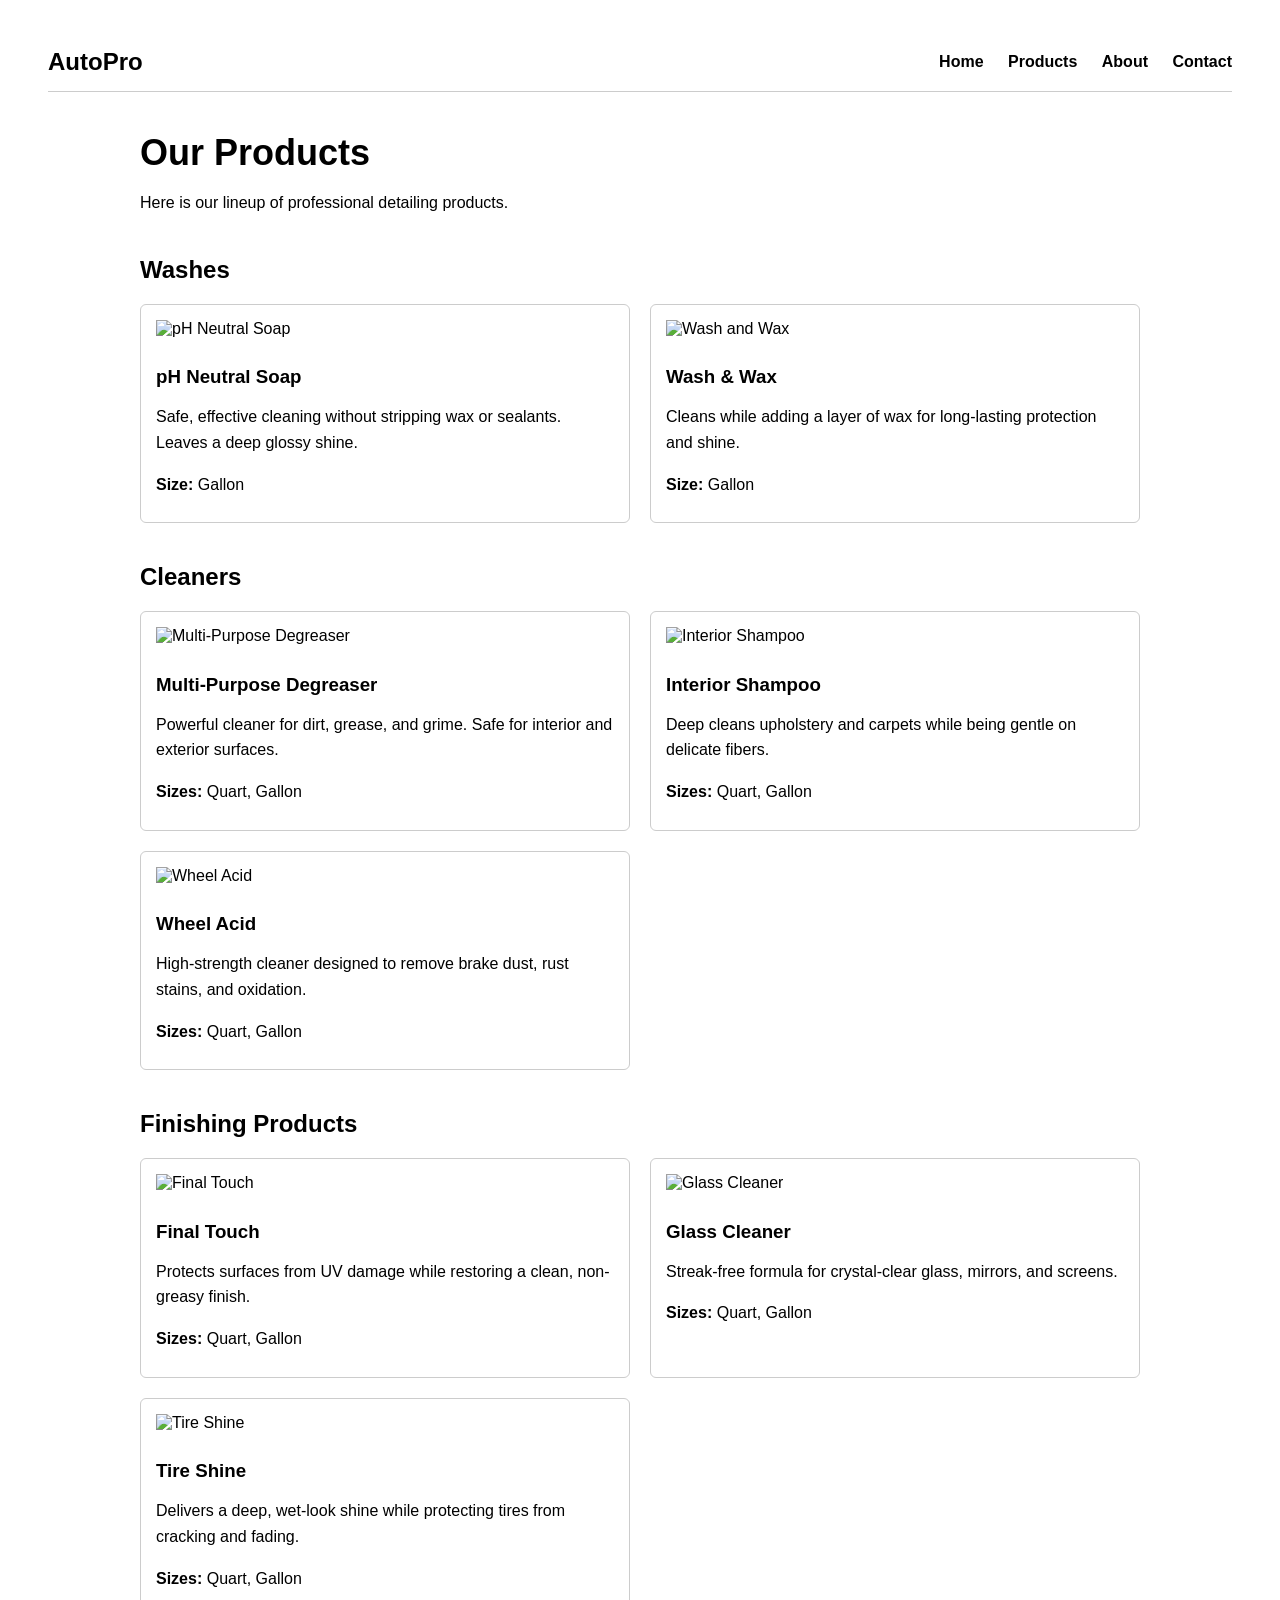
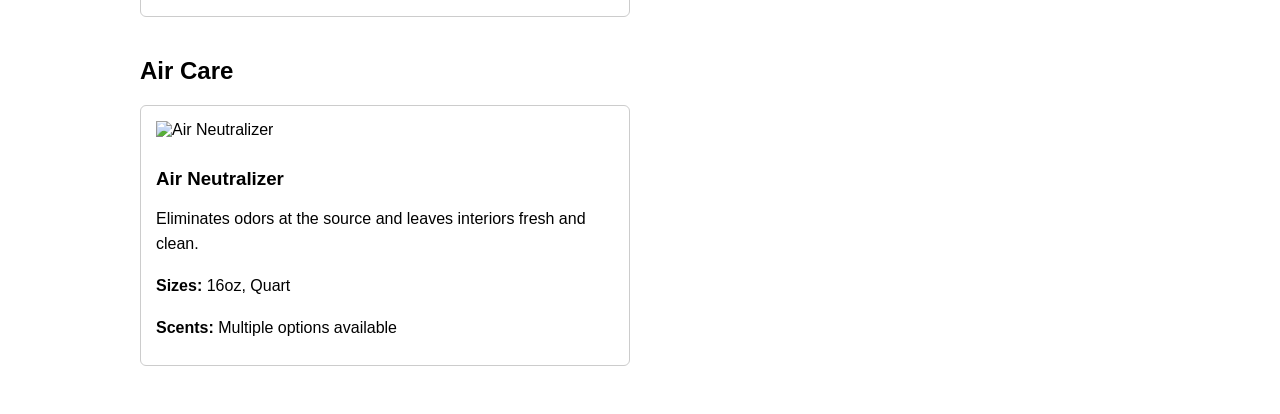
==== products.html @ 37c7d81a "Add files via upload" ====
<!DOCTYPE html>
<html>
<head>
  <title>Products | AutoPro</title>
  <link rel="stylesheet" href="style.css">
</head>

<body>

<header>
  <h2>AutoPro</h2>
<nav>
  <a href="index.html">Home</a>
  <a href="products.html">Products</a>
  <a href="about.html">About</a>
  <a href="contact.html">Contact</a>
</nav>
</header>

<main class="container">
  <h1>Our Products</h1>

  <p>Here is our lineup of professional detailing products.</p>

  <h2>Washes</h2>
  <div class="product-grid">
    <div class="product-card">
      <img src="images/ph-soap.jpg" alt="pH Neutral Soap">
      <h3>pH Neutral Soap</h3>
      <p>
        Safe, effective cleaning without stripping wax or sealants.
        Leaves a deep glossy shine.
      </p>
      <p><strong>Size:</strong> Gallon</p>
    </div>

    <div class="product-card">
      <img src="images/wash-wax.jpg" alt="Wash and Wax">
      <h3>Wash &amp; Wax</h3>
      <p>
        Cleans while adding a layer of wax for long-lasting protection and shine.
      </p>
      <p><strong>Size:</strong> Gallon</p>
    </div>
  </div>

   <h2>Cleaners</h2>
<div class="product-grid">
  <div class="product-card">
    <img src="images/degreaser.jpg" alt="Multi-Purpose Degreaser">
    <h3>Multi-Purpose Degreaser</h3>
    <p>
      Powerful cleaner for dirt, grease, and grime. Safe for interior and exterior surfaces.
    </p>
    <p><strong>Sizes:</strong> Quart, Gallon</p>
  </div>

  <div class="product-card">
    <img src="images/interior-shampoo.jpg" alt="Interior Shampoo">
    <h3>Interior Shampoo</h3>
    <p>
      Deep cleans upholstery and carpets while being gentle on delicate fibers.
    </p>
    <p><strong>Sizes:</strong> Quart, Gallon</p>
  </div>

  <div class="product-card">
    <img src="images/wheel-acid.jpg" alt="Wheel Acid">
    <h3>Wheel Acid</h3>
    <p>
      High-strength cleaner designed to remove brake dust, rust stains, and oxidation.
    </p>
    <p><strong>Sizes:</strong> Quart, Gallon</p>
  </div>
</div>

<h2>Finishing Products</h2>
<div class="product-grid">
  <div class="product-card">
    <img src="images/final-touch.jpg" alt="Final Touch">
    <h3>Final Touch</h3>
    <p>
      Protects surfaces from UV damage while restoring a clean, non-greasy finish.
    </p>
    <p><strong>Sizes:</strong> Quart, Gallon</p>
  </div>

  <div class="product-card">
    <img src="images/glass-cleaner.jpg" alt="Glass Cleaner">
    <h3>Glass Cleaner</h3>
    <p>
      Streak-free formula for crystal-clear glass, mirrors, and screens.
    </p>
    <p><strong>Sizes:</strong> Quart, Gallon</p>
  </div>

  <div class="product-card">
    <img src="images/tire-shine.jpg" alt="Tire Shine">
    <h3>Tire Shine</h3>
    <p>
      Delivers a deep, wet-look shine while protecting tires from cracking and fading.
    </p>
    <p><strong>Sizes:</strong> Quart, Gallon</p>
  </div>
</div>

<h2>Air Care</h2>
<div class="product-grid">
  <div class="product-card">
    <img src="images/air-neutralizer.jpg" alt="Air Neutralizer">
    <h3>Air Neutralizer</h3>
    <p>
      Eliminates odors at the source and leaves interiors fresh and clean.
    </p>
    <p><strong>Sizes:</strong> 16oz, Quart</p>
    <p><strong>Scents:</strong> Multiple options available</p>
  </div>
</div>
</main>

</body>
</html>
---- style.css ----
body {
  font-family: Arial, sans-serif;
  padding: 40px;
}

header {
  display: flex;
  justify-content: space-between;
  align-items: center;
  margin-bottom: 40px;
  padding-bottom: 15px;
  border-bottom: 1px solid #ccc;
}

nav a {
  margin-left: 15px;
  text-decoration: none;
  color: black;
  font-weight: bold;
}

main {
  max-width: 1000px;
}

.button {
  display: inline-block;
  margin-top: 15px;
  padding: 10px 16px;
  background-color: black;
  color: white;
  text-decoration: none;
}

h2 {
  margin-top: 40px;
}

.product-grid {
  display: grid;
  grid-template-columns: 1fr 1fr;
  gap: 20px;
  margin-top: 20px;
}

.product-card {
  border: 1px solid #ccc;
  padding: 15px;
  border-radius: 6px;
}

.product-card img {
  width: 100%;
  height: 150px;
  object-fit: contain;
  margin-bottom: 10px;
}
.container {
  max-width: 1000px;
  margin: 0 auto;
}
.hero {
  padding-top: 120px;
  padding-bottom: 120px;
  background-color: #e0e0e0;
}
.hero-box {
  background-color: white;
  padding: 30px;
  border-radius: 8px;
  max-width: 500px;
}
header h2 {
  margin: 0;
}

nav a {
  margin-left: 20px;
}
.hero-box h1 {
  font-size: 32px;
  margin-bottom: 15px;
}

.hero-box p {
  font-size: 16px;
  line-height: 1.5;
  margin-bottom: 20px;
  color: #444;
}
h1 {
  font-size: 36px;
  margin-bottom: 15px;
}

p {
  line-height: 1.6;
}

.product-card h3 {
  margin-bottom: 10px;
}

.product-card p {
  margin-bottom: 10px;
}
.contact-card {
  border: 1px solid #ccc;
  padding: 20px;
  border-radius: 6px;
  margin-top: 20px;
  max-width: 600px;
  background-color: white;
}
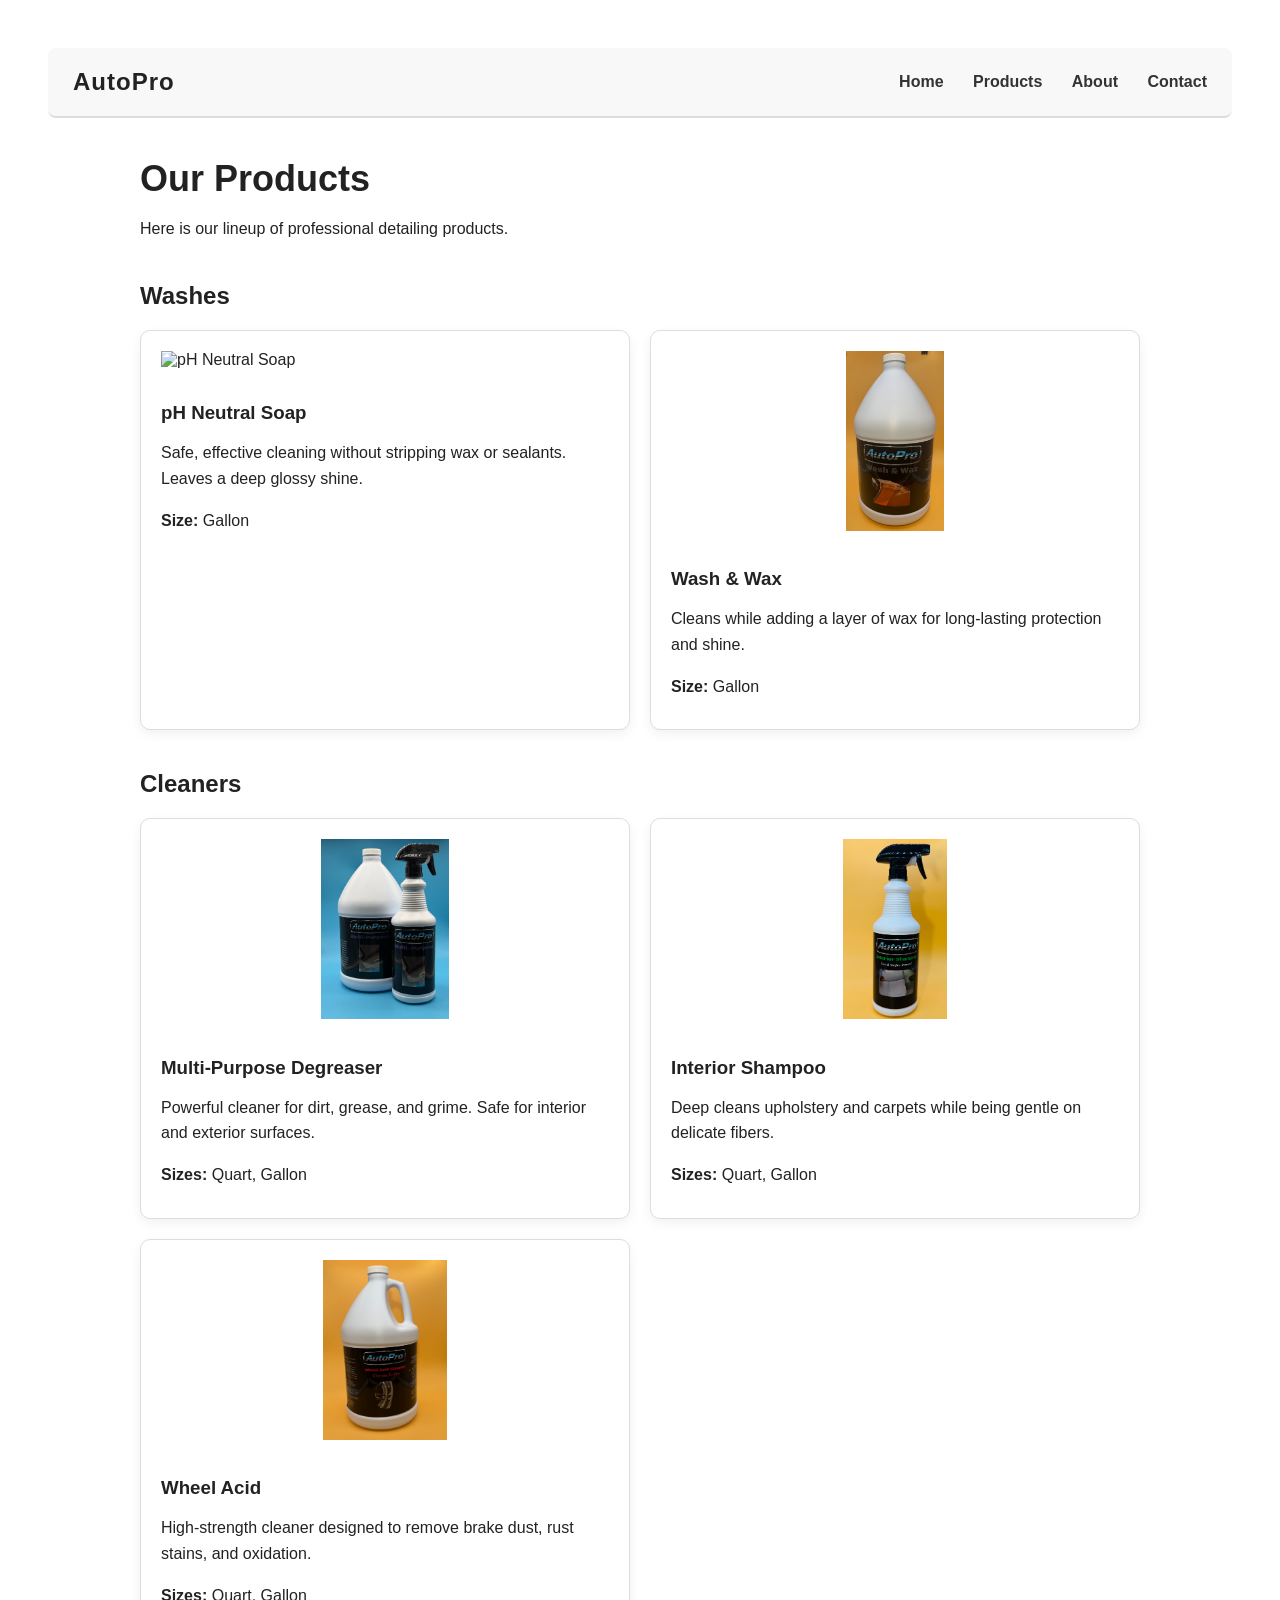
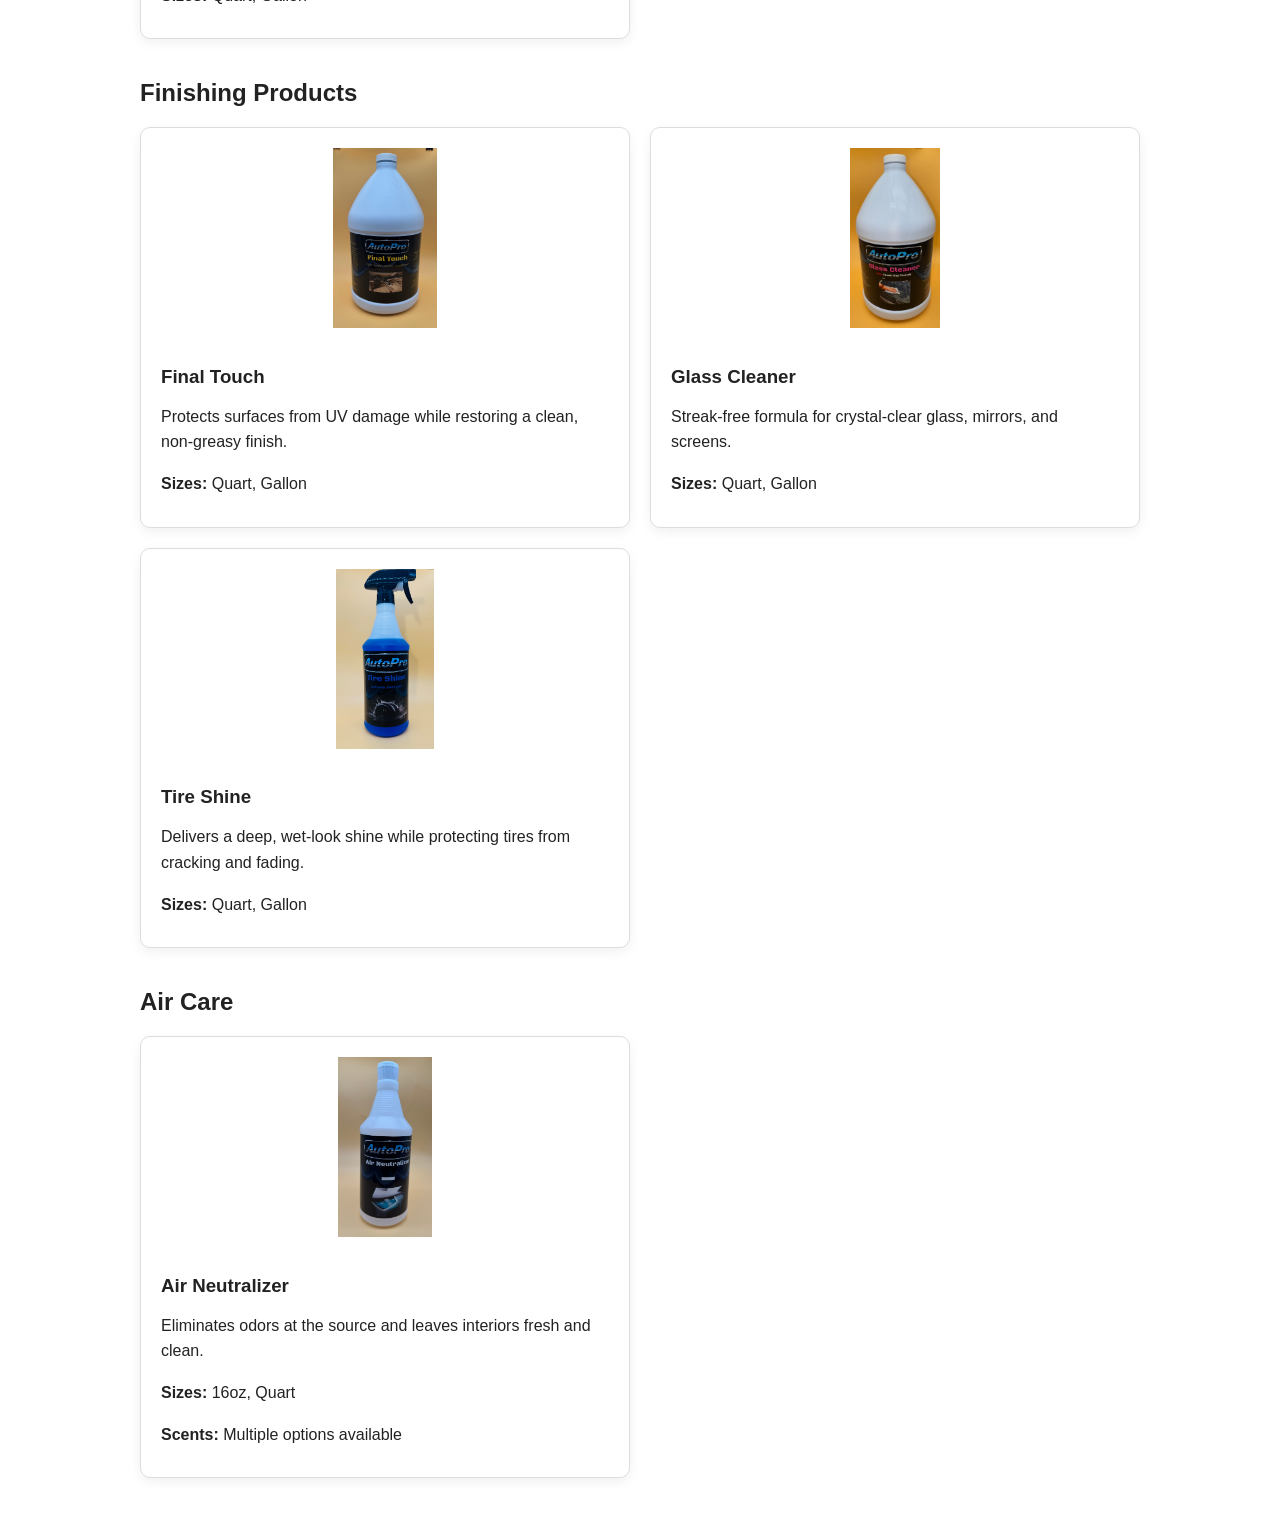
==== commit 70ea955d: "Add files via upload" ====
--- a/products.html
+++ b/products.html
@@ -35,7 +35,7 @@
     </div>
 
     <div class="product-card">
-      <img src="images/wash-wax.jpg" alt="Wash and Wax">
+      <img src="wash-wax.jpg" alt="Wash and Wax">
       <h3>Wash &amp; Wax</h3>
       <p>
         Cleans while adding a layer of wax for long-lasting protection and shine.
@@ -47,7 +47,7 @@
    <h2>Cleaners</h2>
 <div class="product-grid">
   <div class="product-card">
-    <img src="images/degreaser.jpg" alt="Multi-Purpose Degreaser">
+    <img src="degreaser.jpg" alt="Multi-Purpose Degreaser">
     <h3>Multi-Purpose Degreaser</h3>
     <p>
       Powerful cleaner for dirt, grease, and grime. Safe for interior and exterior surfaces.
@@ -56,7 +56,7 @@
   </div>
 
   <div class="product-card">
-    <img src="images/interior-shampoo.jpg" alt="Interior Shampoo">
+    <img src="interior-shampoo.jpg" alt="Interior Shampoo">
     <h3>Interior Shampoo</h3>
     <p>
       Deep cleans upholstery and carpets while being gentle on delicate fibers.
@@ -65,7 +65,7 @@
   </div>
 
   <div class="product-card">
-    <img src="images/wheel-acid.jpg" alt="Wheel Acid">
+    <img src="wheel-acid.jpg" alt="Wheel Acid">
     <h3>Wheel Acid</h3>
     <p>
       High-strength cleaner designed to remove brake dust, rust stains, and oxidation.
@@ -77,7 +77,7 @@
 <h2>Finishing Products</h2>
 <div class="product-grid">
   <div class="product-card">
-    <img src="images/final-touch.jpg" alt="Final Touch">
+    <img src="final-touch.jpg" alt="Final Touch">
     <h3>Final Touch</h3>
     <p>
       Protects surfaces from UV damage while restoring a clean, non-greasy finish.
@@ -86,7 +86,7 @@
   </div>
 
   <div class="product-card">
-    <img src="images/glass-cleaner.jpg" alt="Glass Cleaner">
+    <img src="glass-cleaner.jpg" alt="Glass Cleaner">
     <h3>Glass Cleaner</h3>
     <p>
       Streak-free formula for crystal-clear glass, mirrors, and screens.
@@ -95,7 +95,7 @@
   </div>
 
   <div class="product-card">
-    <img src="images/tire-shine.jpg" alt="Tire Shine">
+    <img src="tire-shine.jpg" alt="Tire Shine">
     <h3>Tire Shine</h3>
     <p>
       Delivers a deep, wet-look shine while protecting tires from cracking and fading.
@@ -107,7 +107,7 @@
 <h2>Air Care</h2>
 <div class="product-grid">
   <div class="product-card">
-    <img src="images/air-neutralizer.jpg" alt="Air Neutralizer">
+    <img src="air-neutralizer.jpg" alt="Air Neutralizer">
     <h3>Air Neutralizer</h3>
     <p>
       Eliminates odors at the source and leaves interiors fresh and clean.
--- a/style.css
+++ b/style.css
@@ -1,6 +1,8 @@
 body {
   font-family: Arial, sans-serif;
   padding: 40px;
+  color: #222;
+  background-color: #ffffff;
 }
 
 header {
@@ -8,75 +10,52 @@
   justify-content: space-between;
   align-items: center;
   margin-bottom: 40px;
-  padding-bottom: 15px;
-  border-bottom: 1px solid #ccc;
+  padding: 20px 25px;
+  border-bottom: 2px solid #dcdcdc;
+  background-color: #f8f8f8;
+  border-radius: 8px;
+}
+
+header h2 {
+  margin: 0;
+  font-size: 24px;
+  letter-spacing: 1px;
 }
 
 nav a {
-  margin-left: 15px;
+  margin-left: 25px;
   text-decoration: none;
-  color: black;
-  font-weight: bold;
+  color: #333;
+  font-weight: 600;
+}
+
+nav a:hover {
+  color: #000;
 }
 
 main {
   max-width: 1000px;
 }
 
-.button {
-  display: inline-block;
-  margin-top: 15px;
-  padding: 10px 16px;
-  background-color: black;
-  color: white;
-  text-decoration: none;
-}
-
-h2 {
-  margin-top: 40px;
-}
-
-.product-grid {
-  display: grid;
-  grid-template-columns: 1fr 1fr;
-  gap: 20px;
-  margin-top: 20px;
-}
-
-.product-card {
-  border: 1px solid #ccc;
-  padding: 15px;
-  border-radius: 6px;
-}
-
-.product-card img {
-  width: 100%;
-  height: 150px;
-  object-fit: contain;
-  margin-bottom: 10px;
-}
 .container {
   max-width: 1000px;
   margin: 0 auto;
 }
+
 .hero {
   padding-top: 120px;
   padding-bottom: 120px;
   background-color: #e0e0e0;
+  border-radius: 8px;
 }
+
 .hero-box {
   background-color: white;
   padding: 30px;
   border-radius: 8px;
   max-width: 500px;
 }
-header h2 {
-  margin: 0;
-}
 
-nav a {
-  margin-left: 20px;
-}
 .hero-box h1 {
   font-size: 32px;
   margin-bottom: 15px;
@@ -88,8 +67,14 @@
   margin-bottom: 20px;
   color: #444;
 }
+
 h1 {
   font-size: 36px;
+  margin-bottom: 15px;
+}
+
+h2 {
+  margin-top: 40px;
   margin-bottom: 15px;
 }
 
@@ -97,6 +82,41 @@
   line-height: 1.6;
 }
 
+.button {
+  display: inline-block;
+  margin-top: 15px;
+  padding: 10px 16px;
+  background-color: black;
+  color: white;
+  text-decoration: none;
+  border-radius: 6px;
+}
+
+.button:hover {
+  background-color: #333;
+}
+
+.product-grid {
+  display: grid;
+  grid-template-columns: 1fr 1fr;
+  gap: 20px;
+  margin-top: 20px;
+}
+
+.product-card {
+  border: 1px solid #ddd;
+  padding: 20px;
+  border-radius: 10px;
+  background-color: white;
+  box-shadow: 0 4px 12px rgba(0, 0, 0, 0.06);
+}
+
+.product-card img {
+  width: 100%;
+  height: 180px;
+  object-fit: contain;
+  margin-bottom: 15px;
+}
 .product-card h3 {
   margin-bottom: 10px;
 }
@@ -104,6 +124,7 @@
 .product-card p {
   margin-bottom: 10px;
 }
+
 .contact-card {
   border: 1px solid #ccc;
   padding: 20px;
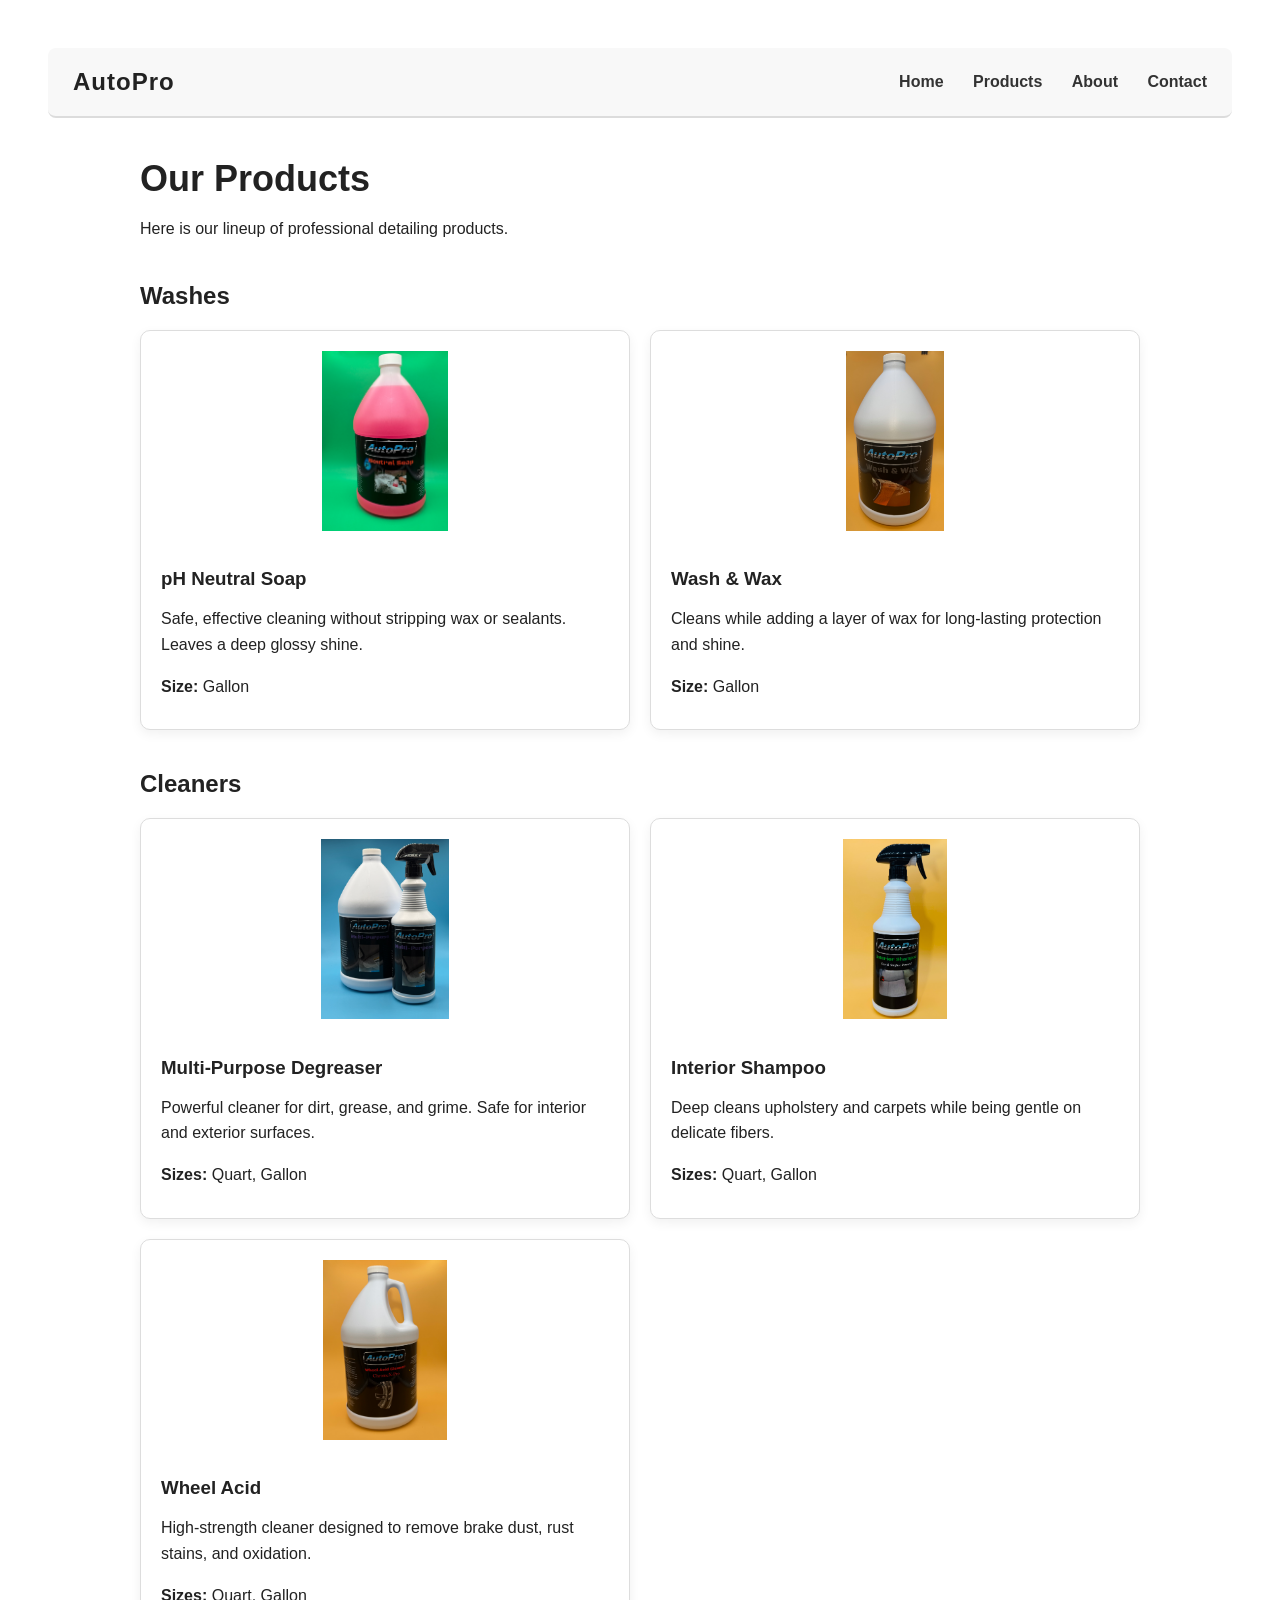
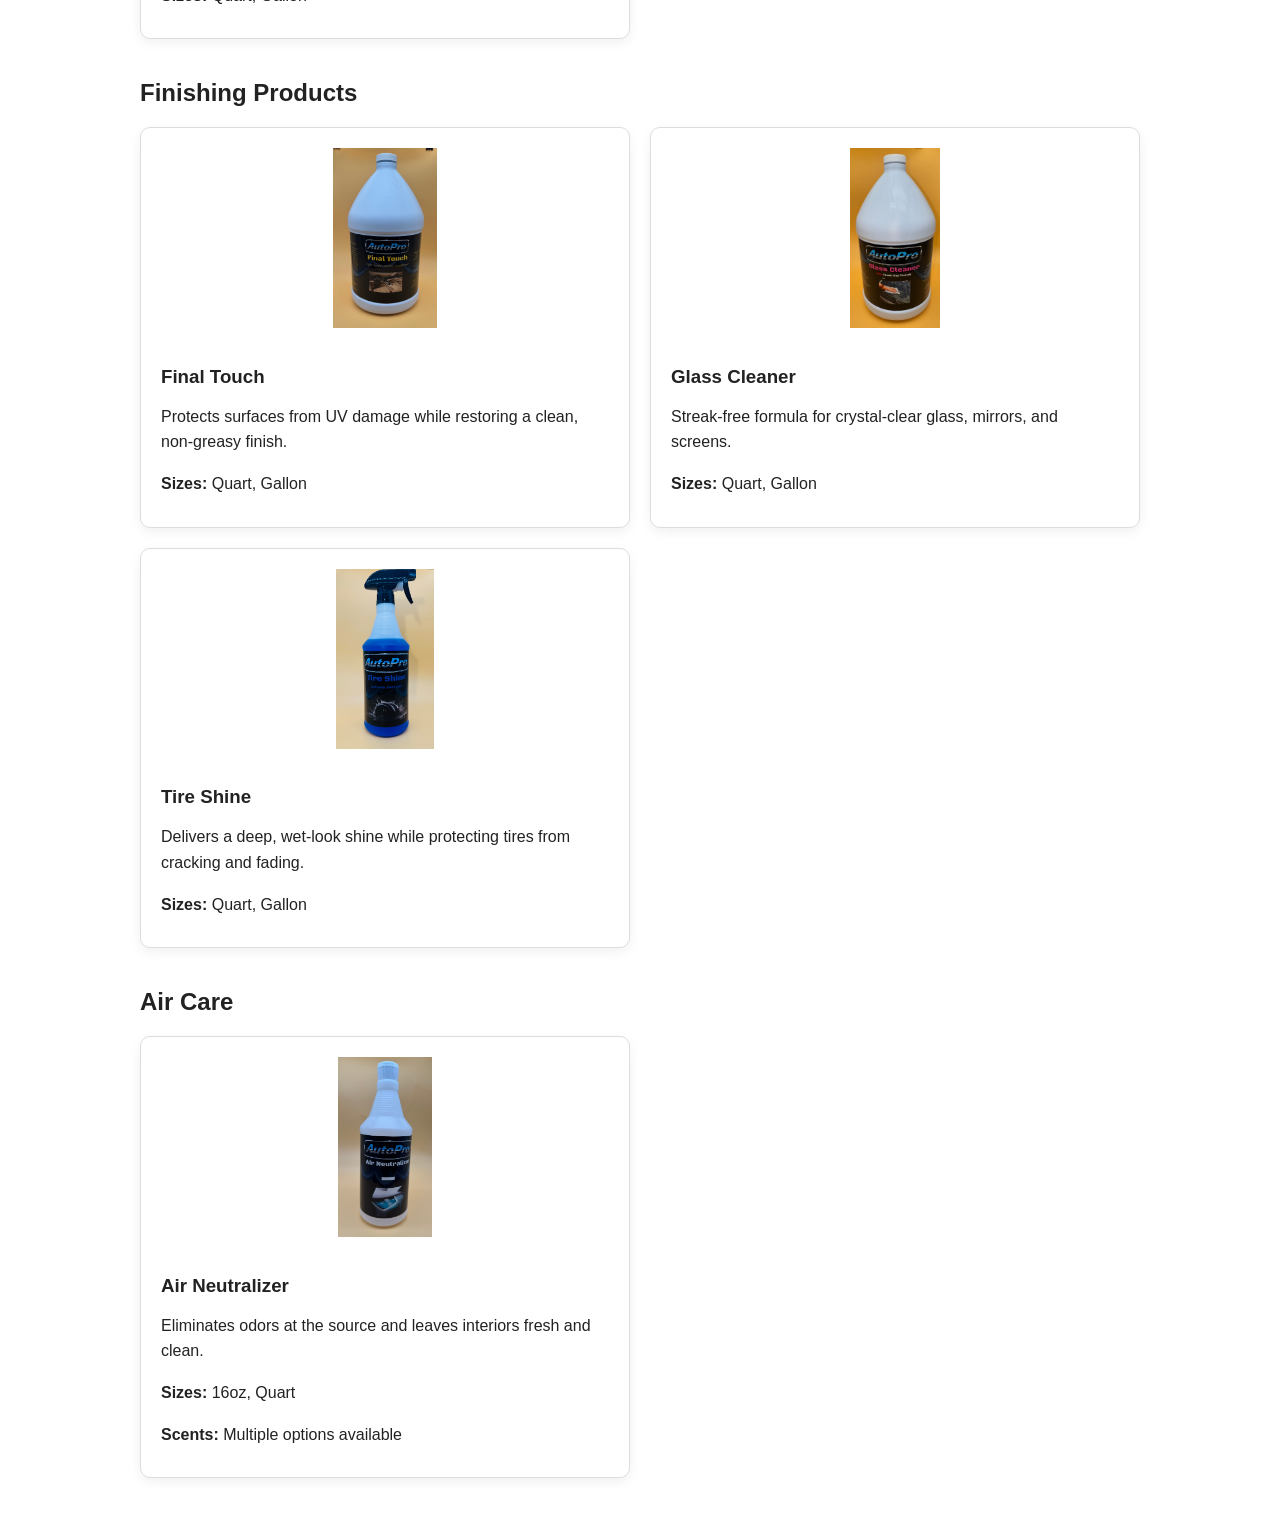
==== commit add6a563: "Add files via upload" ====
--- a/products.html
+++ b/products.html
@@ -25,7 +25,7 @@
   <h2>Washes</h2>
   <div class="product-grid">
     <div class="product-card">
-      <img src="images/ph-soap.jpg" alt="pH Neutral Soap">
+      <img src="ph-soap.jpg" alt="pH Neutral Soap">
       <h3>pH Neutral Soap</h3>
       <p>
         Safe, effective cleaning without stripping wax or sealants.
